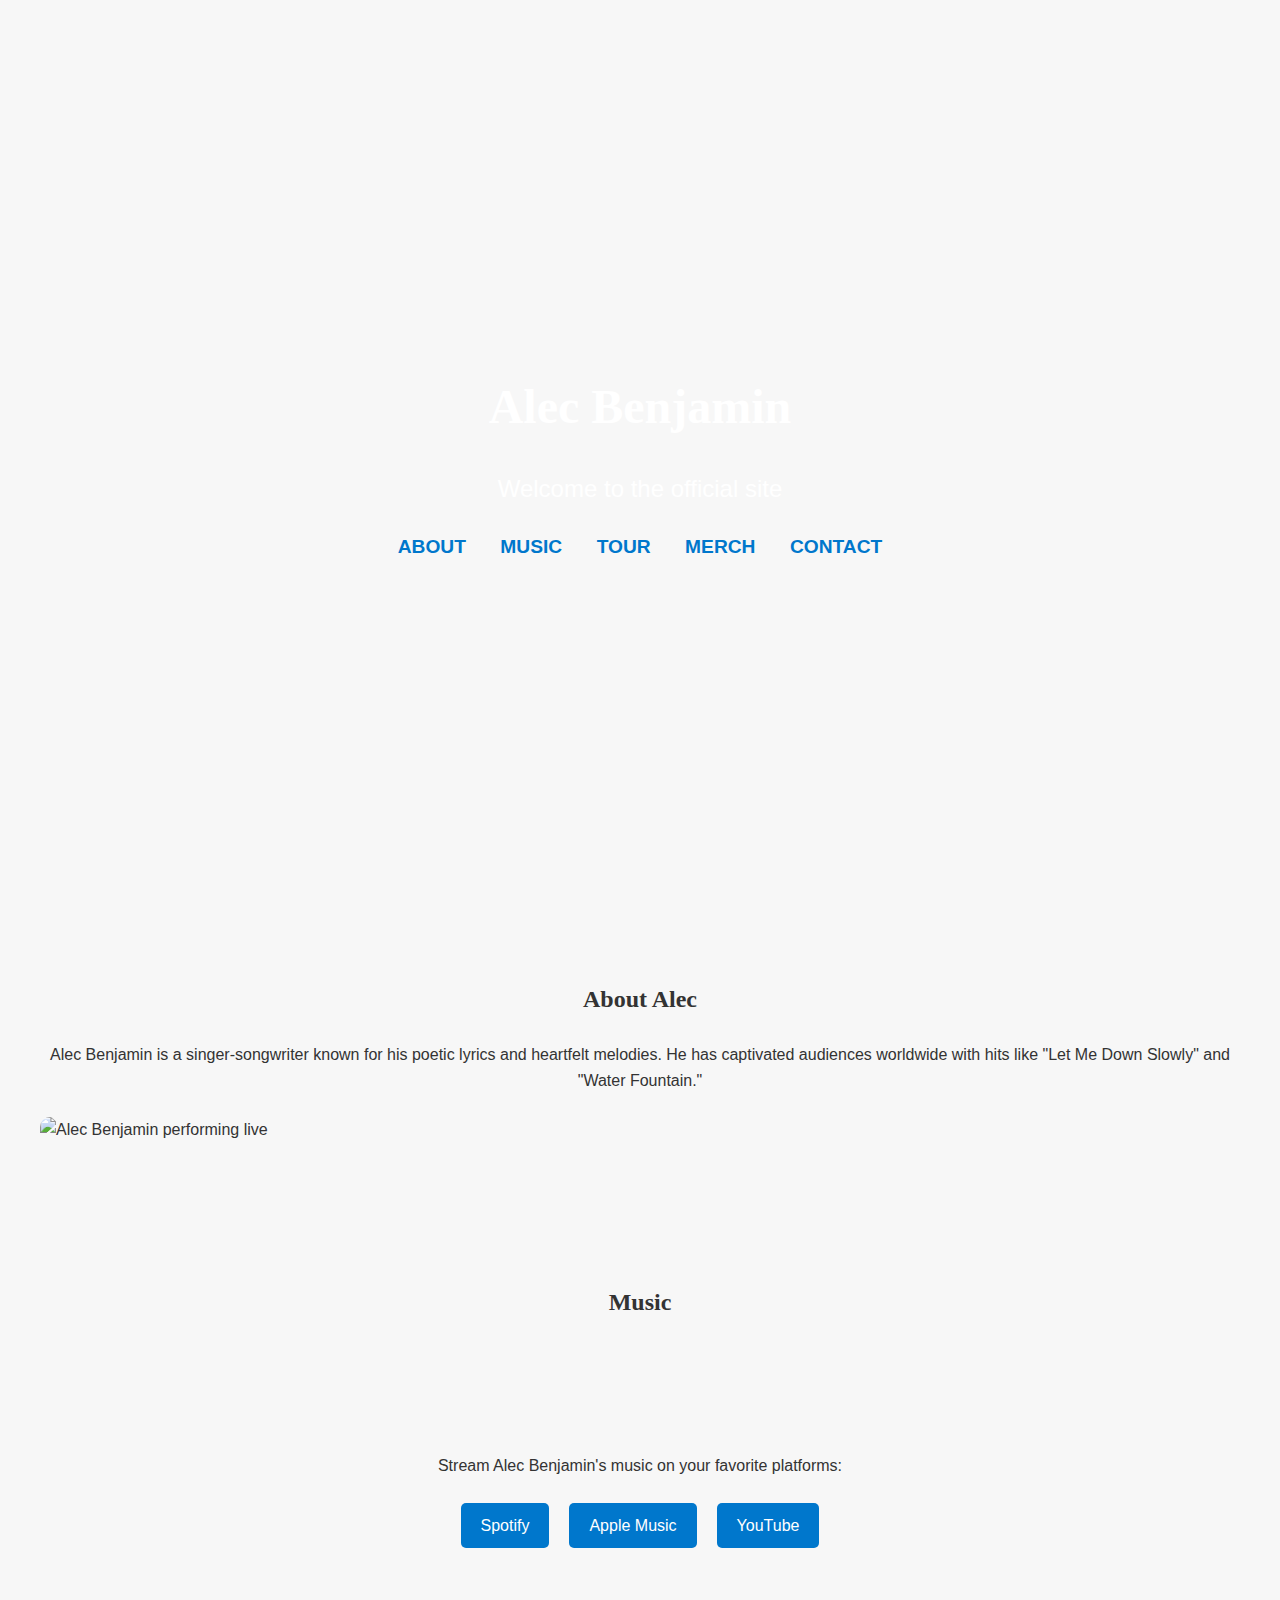
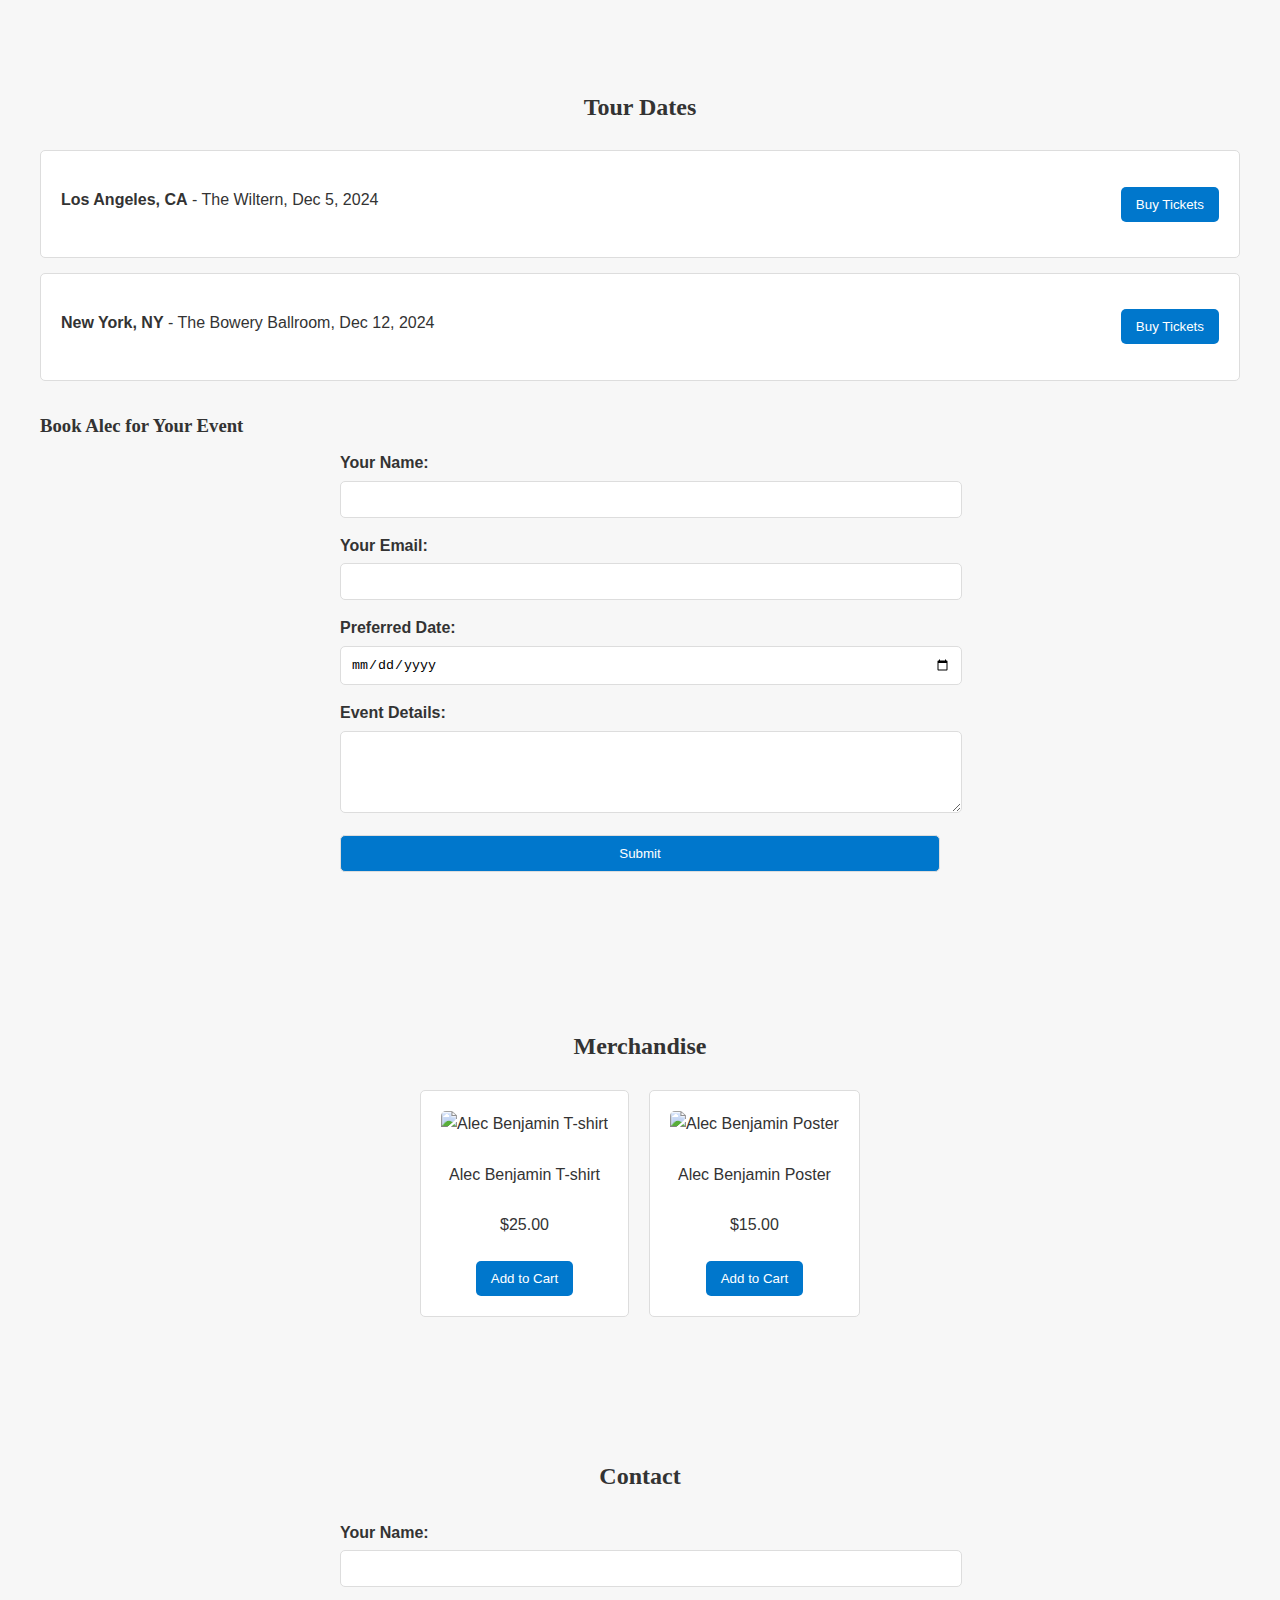
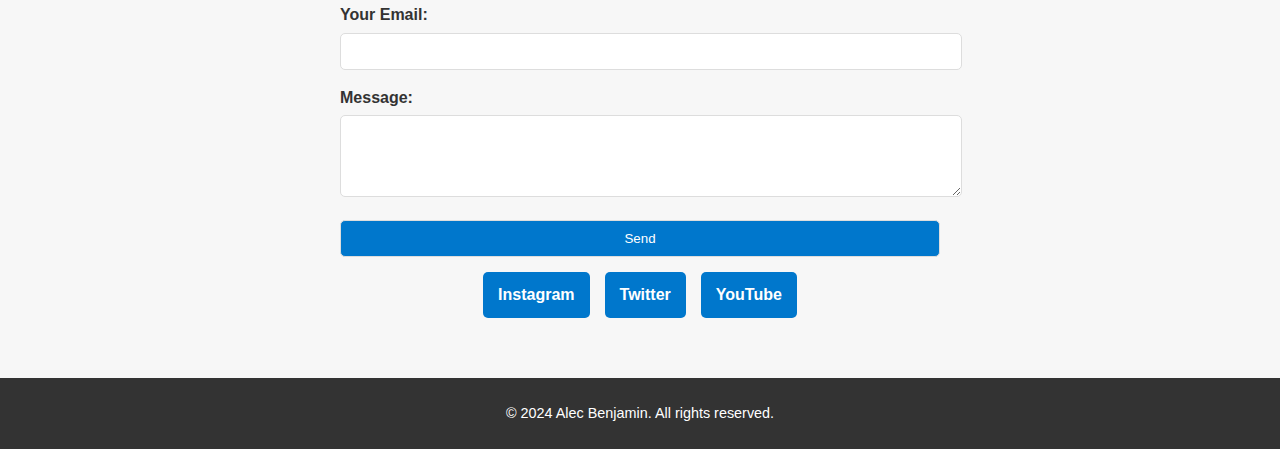
==== trail.html @ 4c72cc3a "trial" ====
<!DOCTYPE html>
<html lang="en">
<head>
  <meta charset="UTF-8">
  <meta name="viewport" content="width=device-width, initial-scale=1.0">
  <title>Alec Benjamin - Official Website</title>
  <!-- Normalize.css -->
  <link rel="stylesheet" href="https://cdnjs.cloudflare.com/ajax/libs/normalize/8.0.1/normalize.min.css">
  <!-- Custom CSS -->
  <link rel="stylesheet" href="styles.css">
</head>
<body>
  <!-- Header / Hero Section -->
  <header class="hero">
    <div class="hero-content">
      <h1>Alec Benjamin</h1>
      <p>Welcome to the official site</p>
      <nav class="main-nav">
        <a href="#about">About</a>
        <a href="#music">Music</a>
        <a href="#tour">Tour</a>
        <a href="#merch">Merch</a>
        <a href="#contact">Contact</a>
      </nav>
    </div>
  </header>

  <!-- About Section -->
  <section id="about" class="about">
    <h2>About Alec</h2>
    <p>
      Alec Benjamin is a singer-songwriter known for his poetic lyrics and heartfelt melodies. He has captivated audiences worldwide with hits like "Let Me Down Slowly" and "Water Fountain."
    </p>
    <img src="images/about.jpg" alt="Alec Benjamin performing live">
  </section>

  <!-- Music Section -->
  <section id="music" class="music">
    <h2>Music</h2>
    <div class="music-player">
      <iframe src="https://open.spotify.com/embed/artist/5IH6FPUwQTxPSXurCrcIov" width="100%" height="80" frameborder="0" allowtransparency="true" allow="encrypted-media"></iframe>
    </div>
    <p>Stream Alec Benjamin's music on your favorite platforms:</p>
    <div class="music-links">
      <a href="#">Spotify</a>
      <a href="#">Apple Music</a>
      <a href="#">YouTube</a>
    </div>
  </section>

  <!-- Tour & Booking Section -->
  <section id="tour" class="tour">
    <h2>Tour Dates</h2>
    <div class="tour-list">
      <div class="tour-item">
        <p><strong>Los Angeles, CA</strong> - The Wiltern, Dec 5, 2024</p>
        <button>Buy Tickets</button>
      </div>
      <div class="tour-item">
        <p><strong>New York, NY</strong> - The Bowery Ballroom, Dec 12, 2024</p>
        <button>Buy Tickets</button>
      </div>
    </div>

    <h3>Book Alec for Your Event</h3>
    <form id="booking-form">
      <label for="name">Your Name:</label>
      <input type="text" id="name" name="name" required>
      <label for="email">Your Email:</label>
      <input type="email" id="email" name="email" required>
      <label for="date">Preferred Date:</label>
      <input type="date" id="date" name="date" required>
      <label for="details">Event Details:</label>
      <textarea id="details" name="details" rows="4" required></textarea>
      <button type="submit">Submit</button>
    </form>
  </section>

  <!-- Merchandise Section -->
  <section id="merch" class="merch">
    <h2>Merchandise</h2>
    <div class="merch-list">
      <div class="merch-item">
        <img src="images/tshirt.jpg" alt="Alec Benjamin T-shirt">
        <p>Alec Benjamin T-shirt</p>
        <p>$25.00</p>
        <button>Add to Cart</button>
      </div>
      <div class="merch-item">
        <img src="images/poster.jpg" alt="Alec Benjamin Poster">
        <p>Alec Benjamin Poster</p>
        <p>$15.00</p>
        <button>Add to Cart</button>
      </div>
    </div>
  </section>

  <!-- Contact Section -->
  <section id="contact" class="contact">
    <h2>Contact</h2>
    <form id="contact-form">
      <label for="fan-name">Your Name:</label>
      <input type="text" id="fan-name" name="fan-name" required>
      <label for="fan-email">Your Email:</label>
      <input type="email" id="fan-email" name="fan-email" required>
      <label for="message">Message:</label>
      <textarea id="message" name="message" rows="4" required></textarea>
      <button type="submit">Send</button>
    </form>
    <div class="social-links">
      <a href="#">Instagram</a>
      <a href="#">Twitter</a>
      <a href="#">YouTube</a>
    </div>
  </section>

  <!-- Footer -->
  <footer class="footer">
    <p>&copy; 2024 Alec Benjamin. All rights reserved.</p>
  </footer>

  <!-- JavaScript -->
  <script src="script.js"></script>
</body>
</html>
---- styles.css ----
/* General Styles */
body {
    font-family: 'Montserrat', sans-serif;
    margin: 0;
    padding: 0;
    line-height: 1.6;
    color: #333;
    background-color: #f7f7f7;
  }
  
  h1, h2, h3 {
    font-family: 'Pacifico', cursive;
    margin-bottom: 0.5em;
  }
  
  a {
    text-decoration: none;
    color: #0077cc;
  }
  
  a:hover {
    color: #005fa3;
  }
  
  /* Hero Section */
  .hero {
    background: url('images/hero-background.jpg') no-repeat center center/cover;
    height: 100vh;
    color: white;
    display: flex;
    flex-direction: column;
    justify-content: center;
    align-items: center;
    text-align: center;
    padding: 0 20px;
  }
  
  .hero h1 {
    font-size: 3rem;
    margin-bottom: 0.5em;
  }
  
  .hero p {
    font-size: 1.5rem;
  }
  
  .main-nav {
    margin-top: 20px;
  }
  
  .main-nav a {
    margin: 0 15px;
    font-weight: bold;
    font-size: 1.2rem;
    text-transform: uppercase;
  }
  
  .main-nav a:hover {
    color: #ffd700;
  }
  
  /* Section Styles */
  section {
    padding: 60px 20px;
    max-width: 1200px;
    margin: 0 auto;
  }
  
  section h2 {
    text-align: center;
    margin-bottom: 1em;
  }
  
  section p {
    text-align: center;
    margin-bottom: 1.5em;
  }
  
  /* About Section */
  .about img {
    display: block;
    max-width: 100%;
    margin: 0 auto;
    border-radius: 10px;
  }
  
  /* Music Section */
  .music-player {
    margin: 20px auto;
    max-width: 600px;
  }
  
  .music-links {
    display: flex;
    justify-content: center;
    gap: 20px;
  }
  
  .music-links a {
    background: #0077cc;
    color: white;
    padding: 10px 20px;
    border-radius: 5px;
  }
  
  .music-links a:hover {
    background: #005fa3;
  }
  
  /* Tour & Booking Section */
  .tour-list {
    display: flex;
    flex-direction: column;
    gap: 15px;
    margin-bottom: 30px;
  }
  
  .tour-item {
    background: #fff;
    padding: 20px;
    border: 1px solid #ddd;
    border-radius: 5px;
    display: flex;
    justify-content: space-between;
    align-items: center;
  }
  
  .tour-item button {
    background: #0077cc;
    color: white;
    border: none;
    padding: 10px 15px;
    border-radius: 5px;
    cursor: pointer;
  }
  
  .tour-item button:hover {
    background: #005fa3;
  }
  
  /* Booking Form */
  form {
    max-width: 600px;
    margin: 0 auto;
  }
  
  form label {
    display: block;
    margin-bottom: 5px;
    font-weight: bold;
  }
  
  form input, form textarea, form button {
    width: 100%;
    margin-bottom: 15px;
    padding: 10px;
    border: 1px solid #ddd;
    border-radius: 5px;
  }
  
  form button {
    background: #0077cc;
    color: white;
    cursor: pointer;
  }
  
  form button:hover {
    background: #005fa3;
  }
  
  /* Merchandise Section */
  .merch-list {
    display: flex;
    flex-wrap: wrap;
    gap: 20px;
    justify-content: center;
  }
  
  .merch-item {
    background: #fff;
    border: 1px solid #ddd;
    border-radius: 5px;
    text-align: center;
    padding: 20px;
    max-width: 200px;
  }
  
  .merch-item img {
    max-width: 100%;
    border-radius: 5px;
    margin-bottom: 10px;
  }
  
  .merch-item button {
    background: #0077cc;
    color: white;
    border: none;
    padding: 10px 15px;
    border-radius: 5px;
    cursor: pointer;
  }
  
  .merch-item button:hover {
    background: #005fa3;
  }
  
  /* Contact Section */
  .contact .social-links {
    display: flex;
    justify-content: center;
    gap: 15px;
  }
  
  .contact .social-links a {
    background: #0077cc;
    color: white;
    padding: 10px 15px;
    border-radius: 5px;
    font-weight: bold;
  }
  
  .contact .social-links a:hover {
    background: #005fa3;
  }
  
  /* Footer */
  .footer {
    background: #333;
    color: white;
    text-align: center;
    padding: 10px;
    font-size: 0.9rem;
  }
  
  /* Responsive Design */
  @media (max-width: 768px) {
    .hero h1 {
      font-size: 2.5rem;
    }
  
    .hero p {
      font-size: 1.2rem;
    }
  
    .main-nav a {
      font-size: 1rem;
    }
  
    .tour-item {
      flex-direction: column;
      text-align: center;
    }
  }
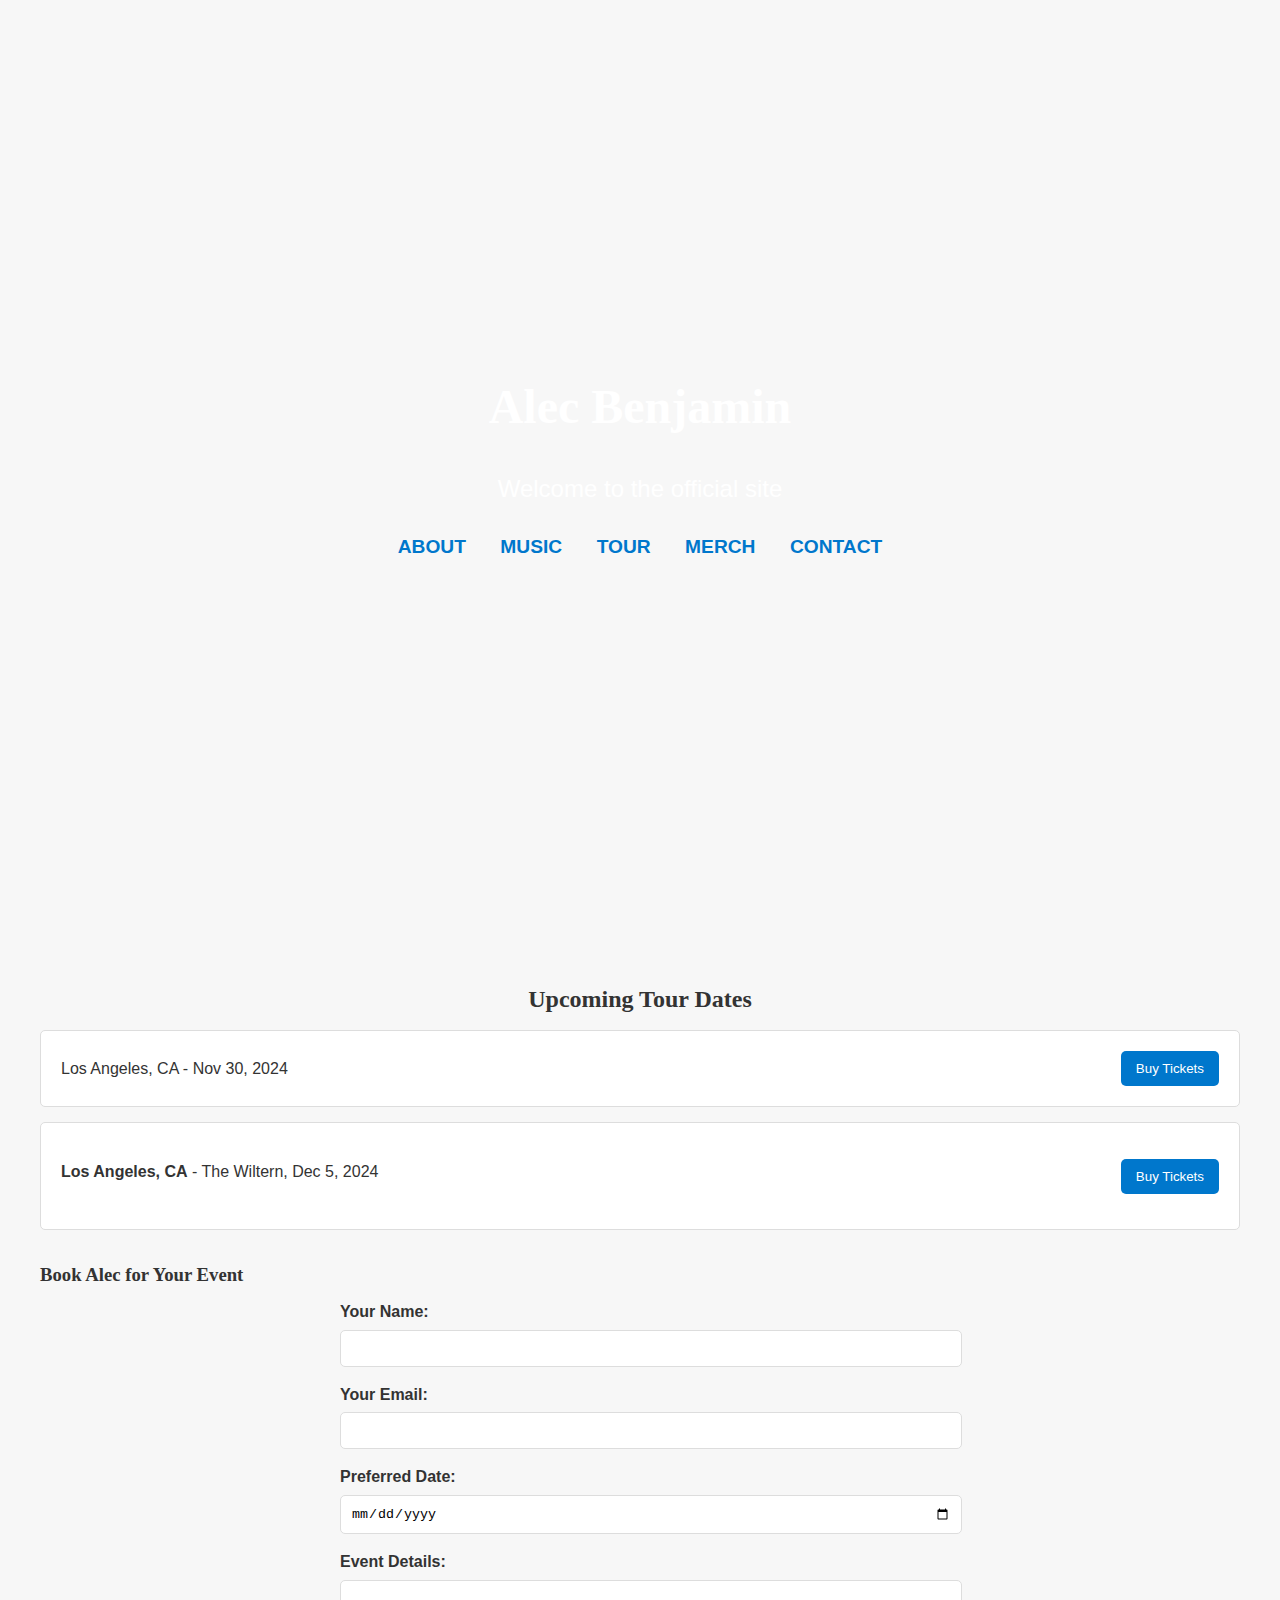
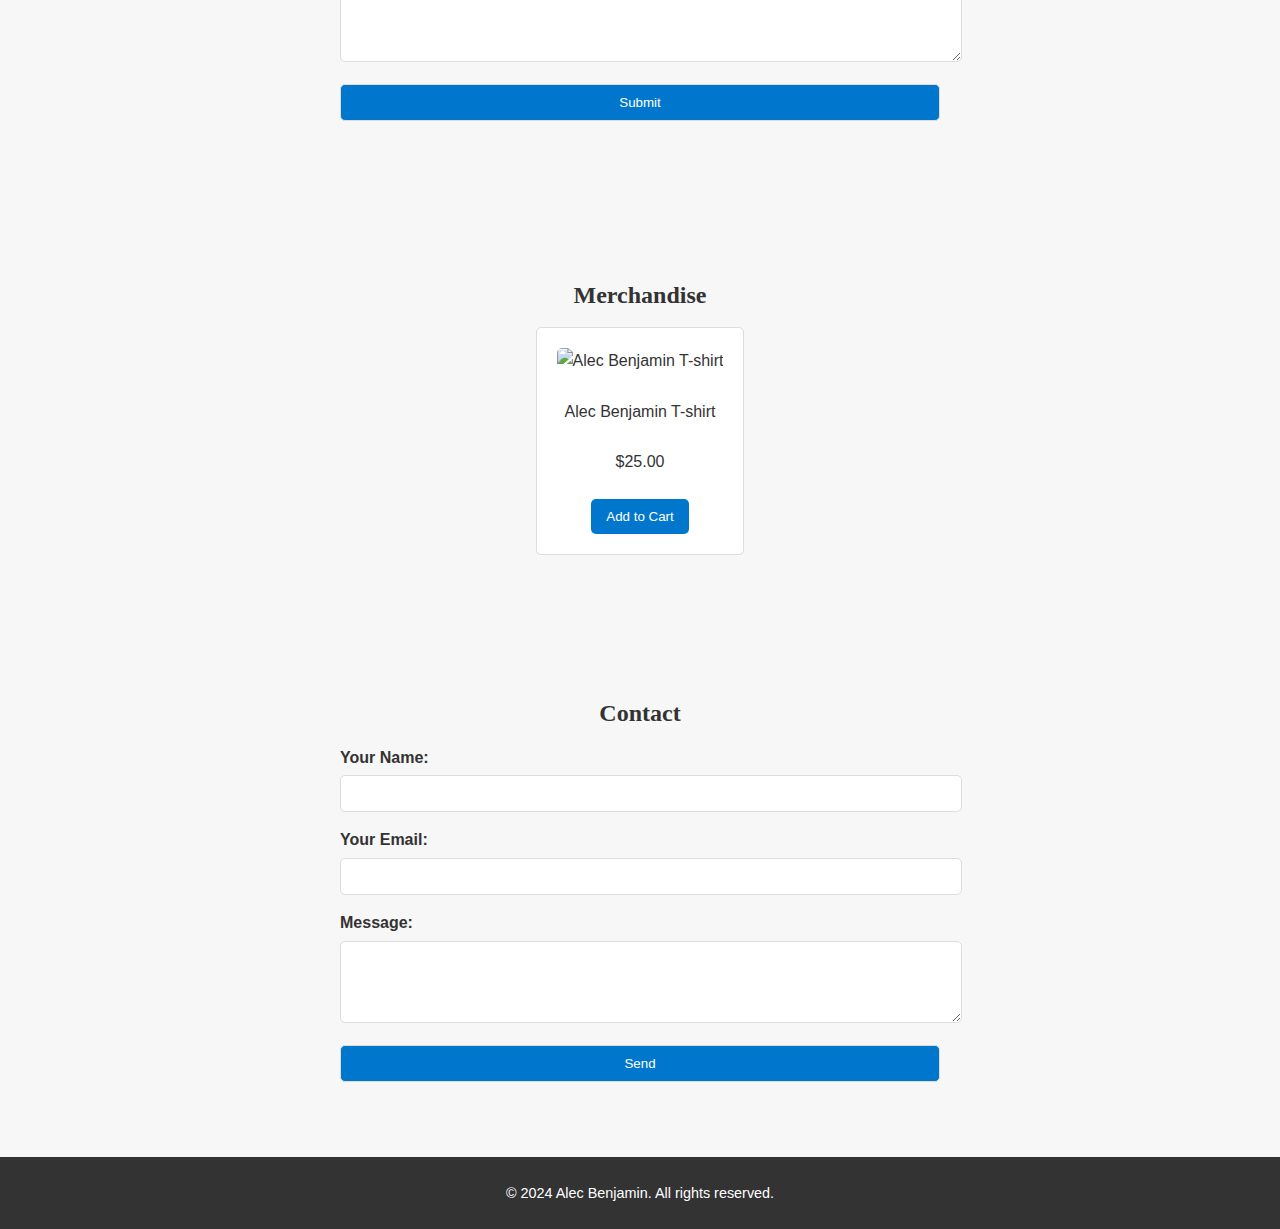
==== commit c43fc503: "changes" ====
--- a/trail.html
+++ b/trail.html
@@ -22,43 +22,20 @@
         <a href="#merch">Merch</a>
         <a href="#contact">Contact</a>
       </nav>
-    </div>
   </header>
 
-  <!-- About Section -->
-  <section id="about" class="about">
-    <h2>About Alec</h2>
-    <p>
-      Alec Benjamin is a singer-songwriter known for his poetic lyrics and heartfelt melodies. He has captivated audiences worldwide with hits like "Let Me Down Slowly" and "Water Fountain."
-    </p>
-    <img src="images/about.jpg" alt="Alec Benjamin performing live">
-  </section>
-
-  <!-- Music Section -->
-  <section id="music" class="music">
-    <h2>Music</h2>
-    <div class="music-player">
-      <iframe src="https://open.spotify.com/embed/artist/5IH6FPUwQTxPSXurCrcIov" width="100%" height="80" frameborder="0" allowtransparency="true" allow="encrypted-media"></iframe>
-    </div>
-    <p>Stream Alec Benjamin's music on your favorite platforms:</p>
-    <div class="music-links">
-      <a href="#">Spotify</a>
-      <a href="#">Apple Music</a>
-      <a href="#">YouTube</a>
-    </div>
-  </section>
-
-  <!-- Tour & Booking Section -->
-  <section id="tour" class="tour">
-    <h2>Tour Dates</h2>
+  <!-- Tour Section -->
+  <section id="tour">
+    <h2>Upcoming Tour Dates</h2>
     <div class="tour-list">
+      <div class="tour-item">
+        <span>Los Angeles, CA - Nov 30, 2024</span>
+        <button>Buy Tickets</button>
+      </div>
       <div class="tour-item">
         <p><strong>Los Angeles, CA</strong> - The Wiltern, Dec 5, 2024</p>
         <button>Buy Tickets</button>
       </div>
-      <div class="tour-item">
-        <p><strong>New York, NY</strong> - The Bowery Ballroom, Dec 12, 2024</p>
-        <button>Buy Tickets</button>
       </div>
     </div>
 
@@ -86,12 +63,6 @@
         <p>$25.00</p>
         <button>Add to Cart</button>
       </div>
-      <div class="merch-item">
-        <img src="images/poster.jpg" alt="Alec Benjamin Poster">
-        <p>Alec Benjamin Poster</p>
-        <p>$15.00</p>
-        <button>Add to Cart</button>
-      </div>
     </div>
   </section>
 
@@ -107,11 +78,6 @@
       <textarea id="message" name="message" rows="4" required></textarea>
       <button type="submit">Send</button>
     </form>
-    <div class="social-links">
-      <a href="#">Instagram</a>
-      <a href="#">Twitter</a>
-      <a href="#">YouTube</a>
-    </div>
   </section>
 
   <!-- Footer -->
--- a/styles.css
+++ b/styles.css
@@ -68,20 +68,12 @@
   
   section h2 {
     text-align: center;
-    margin-bottom: 1em;
   }
   
   section p {
     text-align: center;
     margin-bottom: 1.5em;
   }
-  
-  /* About Section */
-  .about img {
-    display: block;
-    max-width: 100%;
-    margin: 0 auto;
-    border-radius: 10px;
   }
   
   /* Music Section */
